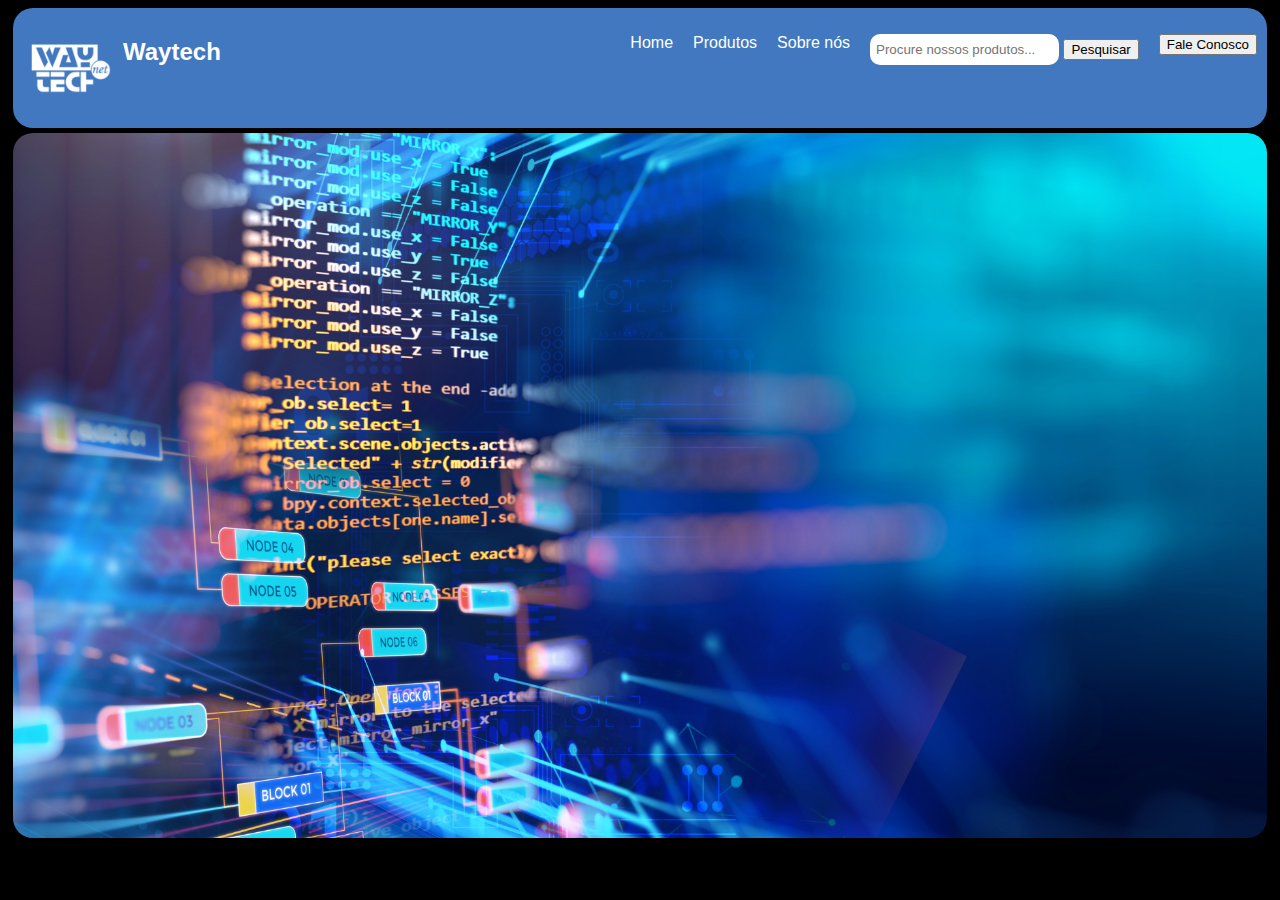
==== index.html @ aa77f43c "Estrutura base" ====
<!DOCTYPE html>
<html lang="pt-br">
<head>
    <meta charset="UTF-8">
    <meta name="viewport" content="width=device-width, initial-scale=1.0">
    <link rel="icon" href="src/logo-branca-transp.png"/>
    <link rel="stylesheet" href="css/style.css"/>
    <link rel="stylesheet" href="css/nav-footer.css"/>
    <title>Waytech</title>
</head>
<body>
    <header>
        <span class="logo-branca-transp">
            <a href="index.html">
                <img src="src/logo-branca-transp.png" alt="logo waytech">
                <h2>Waytech</h2>
            </a>
        </span>
        <nav>
            <ul>
                <a href="#"><li>Home</li></a>
                <a href="#"><li>Produtos</li></a>
                <a href="#"><li>Sobre nós</li></a>
                <li>
                    <form class="search">
                        <input type="search" placeholder="Procure nossos produtos..." required>
                        <input type="submit" value="Pesquisar">
                    </form>
                </li>
                <li>
                    <a href="#">
                        <input type="button" value="Fale Conosco">
                    </a>
                </li>
            </ul>
        </nav>
    </header>
    <div class="main">
        <div class="container-1">
            <div class="banner">
                <img src="src/banner.png" alt="">
            </div>
        </div>

    </div>
</body>
</html>
---- css/style.css ----
:root{
    --primaria-1: #4178BF;
    --primaria-2: #4988BF;
    --primaria-3: #7B92A6;
    --primaria-4: #F2F2F2;
    --primaria-5: #F22738;
    --secundaria-2: #0077ff;
    --secundaria-3: #0077ff;
    --secundaria-4: #0077ff;
    --branca: white;
    --preto: black;
}

body{
    background: var(--preto);
    font-family: sans-serif;
}
.main{
    margin: 5px;
}
.banner img{
    width: 100%;
    border-radius: 20px;
}
---- css/nav-footer.css ----
header, header .logo-branca-transp a, header nav ul{
    display: flex;
    flex-direction: row;
    
    
}
header .logo-branca-transp img{
    width: 100px;
}
header{
    justify-content: space-between;
    margin: 5px;
    border-radius: 20px;
    background-color: var(--primaria-1);
    padding: 10px;
}
header nav ul li{
    margin-left: 20px;
    list-style: none;
    color: var(--branca);
    transition: 300ms ease-in-out;
}
header nav ul li:hover{
    color: var(--primaria-2);
}
header nav ul a, header .logo-branca-transp a{
    text-decoration: none;
}
header .logo-branca-transp a{
    color: var(--branca)
}
header nav ul li .search input[type="search"]{
    padding: 7px 5px;
    border: none;
    border-radius: 10px;
    border: 1px solid transparent;
}
header nav ul li .search input[type="search"]:hover{
    padding: 7px 5px;
    border: none;
    border-radius: 10px;
    border: 1px solid transparent;
    transition: 300ms ease-in-out;
    color: var(--primaria-3);
}
header nav ul li .search input[type="submit"]:hover, header nav ul li input[type="button"]:hover{
    padding: 7px 5px;
    border-radius: 5px;
    background: var(--primaria-3);
    color: var(--branca);
    transition: 300ms ease-in-out;
    border: 1px solid transparent;
}
header nav ul li .search input[type="search"]:hover, header nav ul li input[type="button"]:hover{
    padding: 7px 5px;
    border-radius: 5px;
    background: var(--primaria-3);
    transition: 300ms ease-in-out;
    border: 1px solid transparent;
}
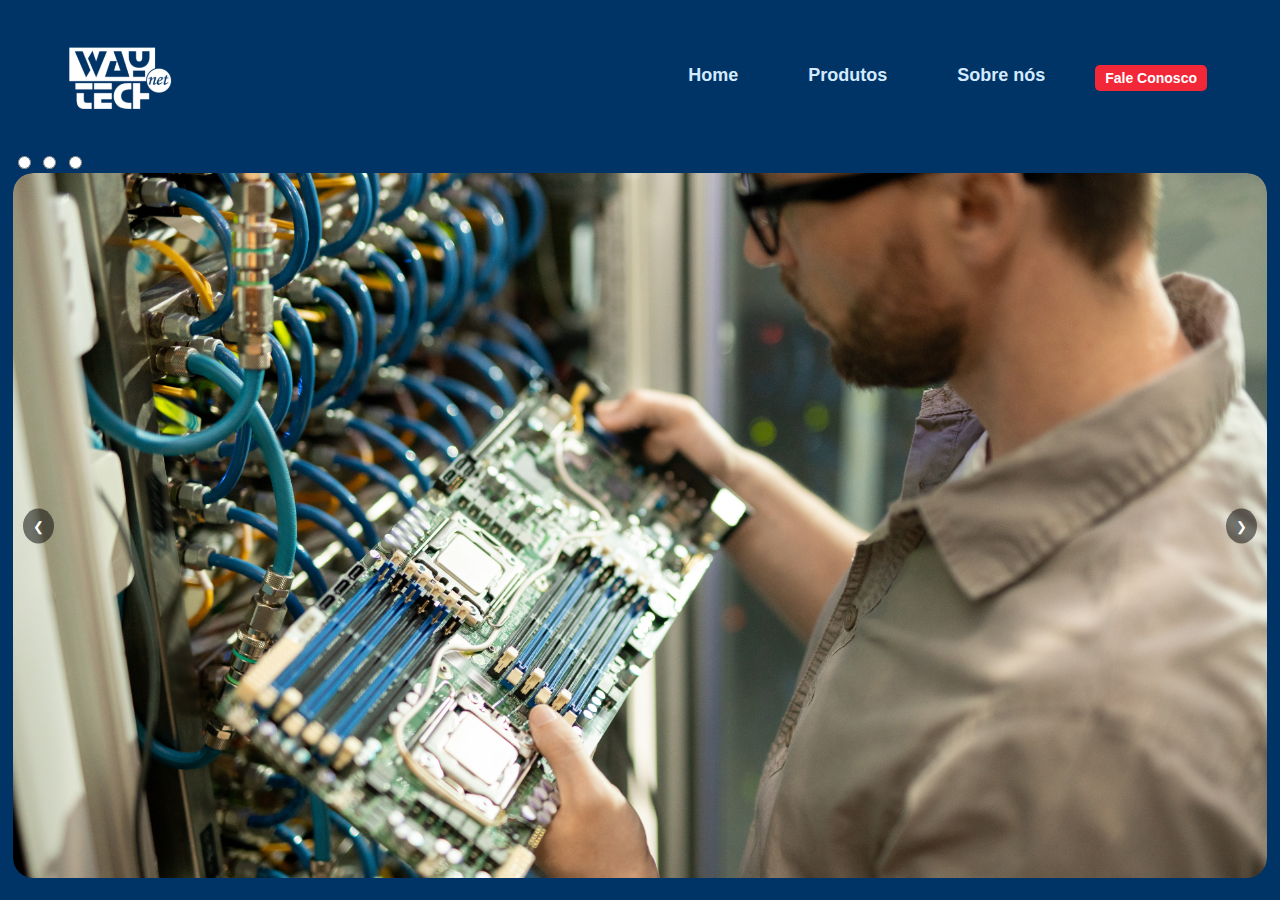
==== commit edea4faf: "Carrossel Home" ====
--- a/index.html
+++ b/index.html
@@ -5,43 +5,47 @@
     <meta name="viewport" content="width=device-width, initial-scale=1.0">
     <link rel="icon" href="src/logo-branca-transp.png"/>
     <link rel="stylesheet" href="css/style.css"/>
-    <link rel="stylesheet" href="css/nav-footer.css"/>
+    <link rel="stylesheet" href="css/nav-header.css"/>
     <title>Waytech</title>
 </head>
 <body>
     <header>
+        <!-- Logo com link para a página inicial -->
         <span class="logo-branca-transp">
             <a href="index.html">
-                <img src="src/logo-branca-transp.png" alt="logo waytech">
-                <h2>Waytech</h2>
+                <img src="src/logo-branca-transp.png" alt="Logo da Waytech">
             </a>
         </span>
+        <!-- Menu de navegação -->
         <nav>
             <ul>
-                <a href="#"><li>Home</li></a>
-                <a href="#"><li>Produtos</li></a>
-                <a href="#"><li>Sobre nós</li></a>
+                <li><a href="#">Home</a></li>
+                <li><a href="#">Produtos</a></li>
+                <li><a href="#">Sobre nós</a></li>
                 <li>
-                    <form class="search">
-                        <input type="search" placeholder="Procure nossos produtos..." required>
-                        <input type="submit" value="Pesquisar">
-                    </form>
-                </li>
-                <li>
-                    <a href="#">
-                        <input type="button" value="Fale Conosco">
-                    </a>
+                    <button class="button" aria-label="Fale Conosco">Fale Conosco</button>
                 </li>
             </ul>
         </nav>
     </header>
-    <div class="main">
-        <div class="container-1">
-            <div class="banner">
-                <img src="src/banner.png" alt="">
+    <main class="main">
+        <section class="container-1">
+
+            <input type="radio" name="btn-radio" id="radio1">
+            <input type="radio" name="btn-radio" id="radio2">
+            <input type="radio" name="btn-radio" id="radio3">
+
+            <div class="carrossel">
+                <div class="bannerCarrossel">
+                    <img src="src/banner1.png" alt="Banner 1" class="carousel-item">
+                    <img src="src/banner2.png" alt="Banner 2" class="carousel-item">
+                    <img src="src/banner3.png" alt="Banner 3" class="carousel-item">
+                </div>
+                <button class="buttonCarrossel prev" aria-label="Anterior">&#10094;</button>
+                <button class="buttonCarrossel next" aria-label="Próximo">&#10095;</button>
             </div>
-        </div>
-
-    </div>
+        </section>
+    </main>
 </body>
+<script src="script/app.js" defer></script>
 </html>--- a/css/style.css
+++ b/css/style.css
@@ -1,25 +1,69 @@
+/* Arquivo: css/style.css */
 
-:root{
-    --primaria-1: #4178BF;
-    --primaria-2: #4988BF;
-    --primaria-3: #7B92A6;
-    --primaria-4: #F2F2F2;
-    --primaria-5: #F22738;
-    --secundaria-2: #0077ff;
-    --secundaria-3: #0077ff;
-    --secundaria-4: #0077ff;
-    --branca: white;
-    --preto: black;
+/* Definição de variáveis globais para cores */
+:root {
+    --primaria-1: rgba(0, 51, 102, 1);
+    --primaria-2: rgba(50, 109, 168, 1);
+    --primaria-3: rgba(212, 234, 255, 1);
+    --primaria-4: rgba(242, 39, 56, 1);
+    --branca: rgba(255, 255, 255, 1);
+    --branca-2: rgba(255, 255, 255, 0.5);
+    --preto: rgba(0, 0, 0, 1);
 }
 
-body{
-    background: var(--preto);
-    font-family: sans-serif;
+
+/* Estilo global do corpo */
+body {
+    background: var(--primaria-1); /* Fundo azul escuro */
+    font-family: sans-serif;      /* Fonte padrão */
 }
-.main{
+
+/* Margem padrão para a classe principal */
+.main {
     margin: 5px;
 }
-.banner img{
+
+/* Estilo para imagens no banner */
+.bannerCarrossel img {
+    width: 100%;              /* Largura total */
+    border-radius: 20px;      /* Bordas arredondadas */
+}
+
+/* CSS */
+.carrossel {
+    position: relative;
     width: 100%;
+    overflow: hidden;
     border-radius: 20px;
+}
+
+.bannerCarrossel {
+    display: flex;
+    transition: transform 0.5s ease-in-out;
+}
+
+.carousel-item {
+    min-width: 100%;
+    height: auto;
+}
+
+.buttonCarrossel {
+    position: absolute;
+    top: 50%;
+    transform: translateY(-50%);
+    background-color: rgba(0, 0, 0, 0.5);
+    color: white;
+    border: none;
+    padding: 10px;
+    cursor: pointer;
+    z-index: 10;
+    border-radius: 50%;
+}
+
+.buttonCarrossel.prev {
+    left: 10px;
+}
+
+.buttonCarrossel.next {
+    right: 10px;
 }--- a/css/nav-header.css
+++ b/css/nav-header.css
@@ -0,0 +1,77 @@
+/* Arquivo: css/nav-header.css */
+
+/* Estilo geral do cabeçalho e elementos relacionados */
+header, header .logo-branca-transp a, header nav ul {
+    display: flex;
+    flex-direction: row;
+}
+
+/* Estilo para o logo no cabeçalho */
+header .logo-branca-transp img {
+    width: 130px;
+}
+
+/* Estilo geral do cabeçalho */
+header {
+    justify-content: space-between;
+    border-radius: 20px;
+    background-color: var(--primaria-1);
+    padding: 5px 50px;
+    align-items: center;
+}
+
+header nav ul li{
+    list-style: none;
+    padding: 0 15px;
+    align-items: center;
+}
+
+/* Estilo para os itens da lista de navegação */
+header nav ul li a{
+    margin: 20px;
+    color: var(--primaria-3);
+    transition: 300ms ease-in-out;
+    font-weight: bold;
+    font-size: 18px;
+}
+
+/* Efeito hover nos itens da lista */
+header nav ul li:hover {
+    color: var(--branca);
+    font-weight: bold;
+    font-size: 19px;
+    text-shadow: 0 0 3px rgba(255, 255, 255, 0.75);
+    transition: color 300ms ease-in-out, text-shadow 300ms ease-in-out, text-weight 300ms ease-in-out;
+}
+
+
+/* Estilo para links no cabeçalho */
+header nav ul a, header .logo-branca-transp a {
+    text-decoration: none;
+}
+
+/* Cor do texto do link do logo */
+header .logo-branca-transp a {
+    color: var(--branca);
+}
+
+/* Estilo para botões no cabeçalho */
+header nav ul li button.button{
+    background: var(--primaria-4);
+    color: var(--branca);
+    padding: 5px 10px;
+    border: none;
+    border-radius: 5px;
+    font-size: 14px;
+    font-weight: bold;
+}
+
+/* Estilo para campos de busca e botões no cabeçalho */
+header nav ul li .button:hover {
+    background: var(--primaria-4);
+    color: var(--branca);
+    border: 1px solid transparent;
+    font-weight: bold;
+    transition: background 300ms ease-in-out, color 300ms ease-in-out, box-shadow 300ms ease-in-out;
+    box-shadow: 0 0 5px var(--branca-2);
+}